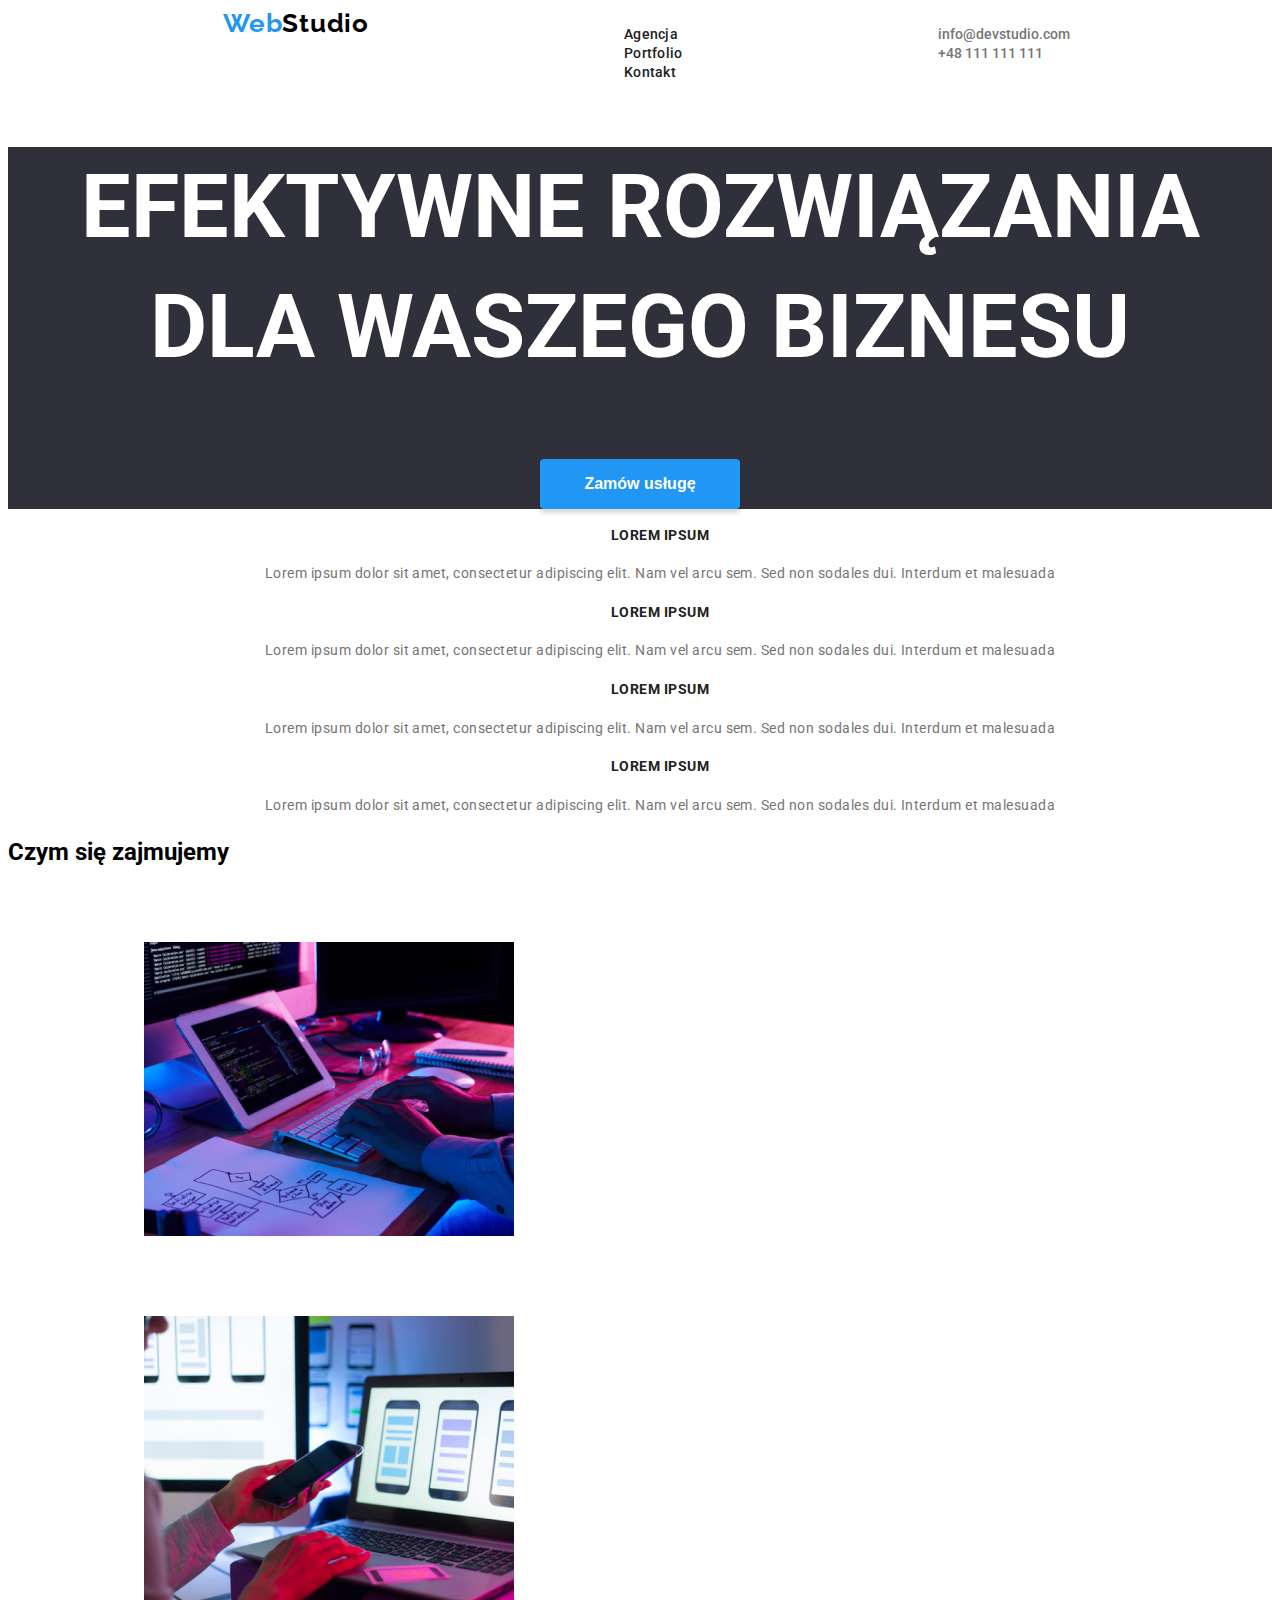
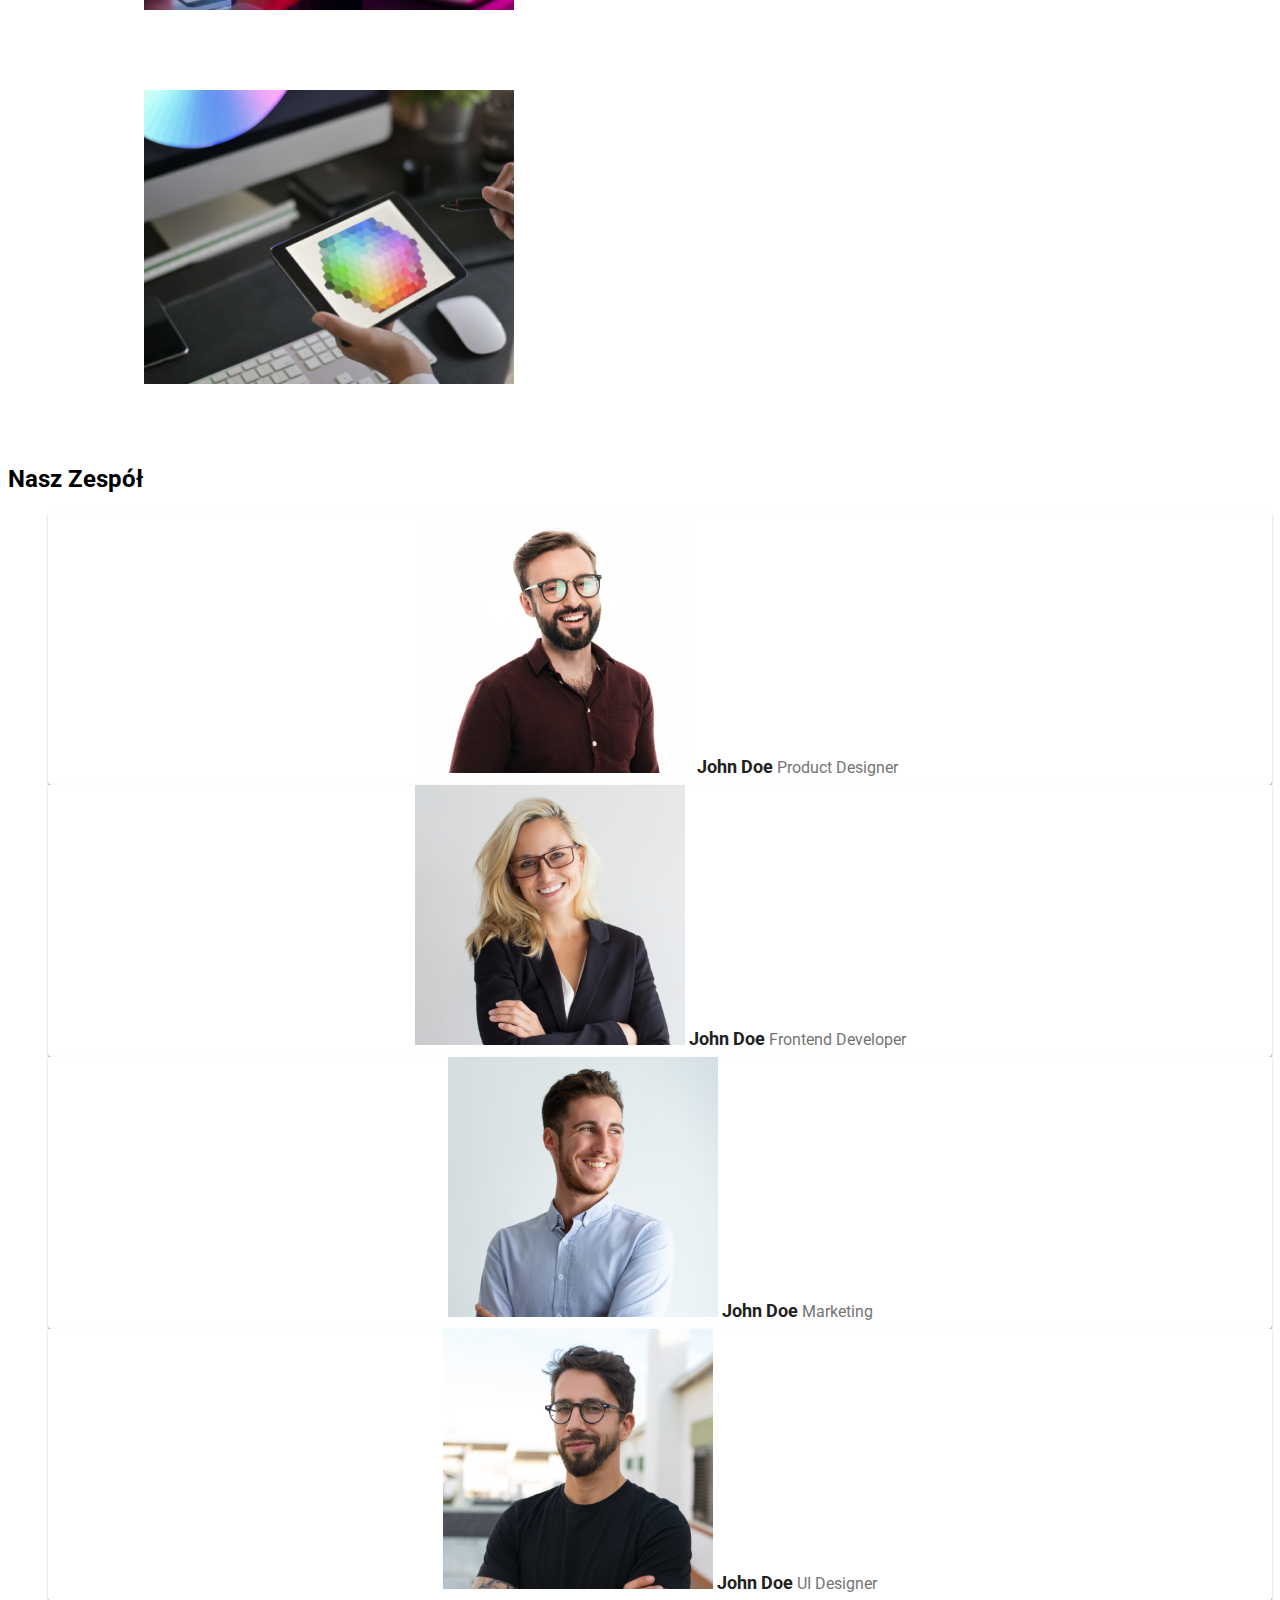
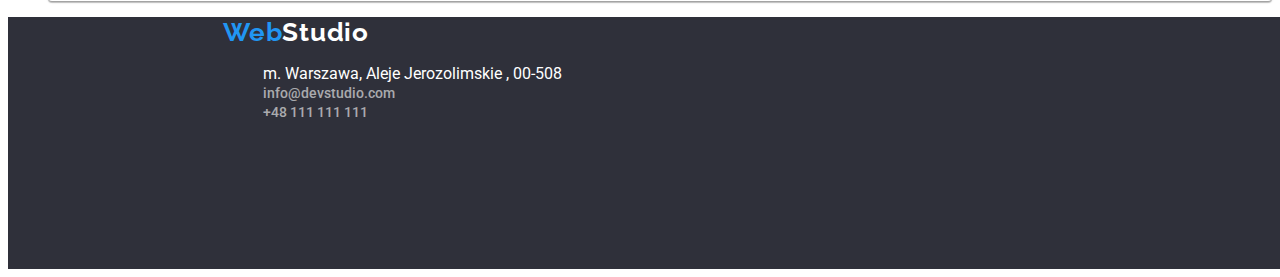
==== index.html @ cd2633c3 "Add files via upload" ====
<!DOCTYPE html>
<html lang="pl">
    <head>
        <meta charset="UTF-8" />
        <meta http-equiv="X-UA-Compatible" content="IE=edge" />
        <meta name="viewport" content="width=device-width, initial-scale=1.0" />
        <title>Studio</title>
        <link rel="stylesheet" href="./css/styles.css" />
        <link rel="preconnect" href="https://fonts.googleapis.com" />
        <link rel="preconnect" href="https://fonts.gstatic.com" crossorigin />
        <link
            href="https://fonts.googleapis.com/css2?family=Raleway:wght@700&family=Roboto:wght@400;500;700;900&display=swap"
            rel="stylesheet"
        />
    </head>
    <body>
        <header class="top-header">
            <a class="logo" href="index.html"
                ><span>Web</span><span class="logo-black">Studio</span></a
            >
            <nav>
                <ul class="navigation-list">
                    <li>
                        <a class="navigation-list-item" href="#">Agencja</a>
                    </li>
                    <li>
                        <a class="navigation-list-item" href="portfolio.html"
                            >Portfolio</a
                        >
                    </li>
                    <li>
                        <a class="navigation-list-item" href="#">Kontakt</a>
                    </li>
                </ul>
            </nav>
            <ul class="contact-list">
                <li>
                    <a class="contact-item" href="mailto:info@devstudio.com"
                        >info@devstudio.com</a
                    >
                </li>
                <li>
                    <a class="contact-item" href="tel:48111111111"
                        >+48 111 111 111</a
                    >
                </li>
            </ul>
        </header>
        <main>
            <!-- HERO -->
            <section>
                <div class="service">
                    <h1 class="main-header">
                        EFEKTYWNE ROZWIĄZANIA <br />DLA WASZEGO BIZNESU
                    </h1>
                    <button type="button">Zamów usługę</button>
                </div>
            </section>
            <!-- Czym się zajmujemy -->
            <section>
                <ul class="articles-list">
                    <li>
                        <h4>LOREM IPSUM</h4>
                        <p>
                            Lorem ipsum dolor sit amet, consectetur adipiscing
                            elit. Nam vel arcu sem. Sed non sodales dui.
                            Interdum et malesuada
                        </p>
                    </li>
                    <li>
                        <h4>LOREM IPSUM</h4>
                        <p>
                            Lorem ipsum dolor sit amet, consectetur adipiscing
                            elit. Nam vel arcu sem. Sed non sodales dui.
                            Interdum et malesuada
                        </p>
                    </li>
                    <li>
                        <h4>LOREM IPSUM</h4>
                        <p>
                            Lorem ipsum dolor sit amet, consectetur adipiscing
                            elit. Nam vel arcu sem. Sed non sodales dui.
                            Interdum et malesuada
                        </p>
                    </li>
                    <li>
                        <h4>LOREM IPSUM</h4>
                        <p>
                            Lorem ipsum dolor sit amet, consectetur adipiscing
                            elit. Nam vel arcu sem. Sed non sodales dui.
                            Interdum et malesuada
                        </p>
                    </li>
                </ul>
            </section>
            <section>
                <h2>Czym się zajmujemy</h2>
                <ul class="job-list">
                    <li>
                        <img
                            src="img/box1.jpg"
                            alt="Tworzenie oprogramowania dla firm"
                            width="370"
                            height="294"
                        />
                    </li>
                    <li>
                        <img
                            src="img/box2.jpg"
                            alt="Projektowanie interfejsu"
                            width="370"
                            height="294"
                        />
                    </li>
                    <li class="img-section-list-item">
                        <img
                            src="img/box3.jpg"
                            alt="Ostylowanie projektu"
                            width="370"
                            height="294"
                        />
                    </li>
                </ul>
            </section>
            <!--Nasz zespół-->
            <section>
                <h2>Nasz Zespół</h2>
                <ul class="team-list">
                    <li>
                        <img
                            src="img/pd.jpg"
                            alt="John Doe Product Designer"
                            width="270"
                            height="260"
                        />
                        <span class="img-title">John Doe</span>
                        <span class="img-description">Product Designer</span>
                    </li>
                    <li>
                        <img
                            src="img/fd.jpg"
                            alt="John Doe Frontend Developer"
                            width="270"
                            height="260"
                        />
                        <span class="img-title">John Doe</span>
                        <span class="img-description">Frontend Developer</span>
                    </li>
                    <li>
                        <img
                            src="img/marketing.jpg"
                            alt="John Doe Marketing"
                            width="270"
                            height="260"
                        />
                        <span class="img-title">John Doe</span>
                        <span class="img-description">Marketing</span>
                    </li>
                    <li>
                        <img
                            src="img/ui.jpg"
                            alt="John Doe UI Designer"
                            width="270"
                            height="260"
                        />
                        <span class="img-title">John Doe</span>
                        <span class="img-description">UI Designer</span>
                    </li>
                </ul>
            </section>
        </main>
        <footer class="footer-container">
            <a class="logo" href="./index.html"
                ><span>Web</span><span class="logo-white">Studio</span></a
            >
            <address>
                <ul class="contact-list-footer">
                    <li>
                        <a
                            class="contact-item-address"
                            href="https://goo.gl/maps/UKCzapCsmyYEoZtA6"
                            target="_blank"
                            >m. Warszawa, Aleje Jerozolimskie , 00-508</a
                        >
                    </li>
                    <li>
                        <a
                            class="footer-contact-item"
                            href="mailto:info@devstudio.com"
                            >info@devstudio.com</a
                        >
                    </li>
                    <li>
                        <a class="footer-contact-item" href="tel:48111111111"
                            >+48 111 111 111</a
                        >
                    </li>
                </ul>
            </address>
        </footer>
    </body>
</html>
---- css/styles.css ----
:root {
    --grey-background: #212121;
    --white-background: #ffffff;
    --blue-text: #2196f3;
    --light-grey: #757575;
    --footer-grey: #2f303a;
    --logo-black: #000;
    --footer-contact-grey: rgba(255, 255, 255, 0.6);
    --button-background: #f5f4fa;
}
body {
    font-family: 'Roboto', sans-serif;
}

.top-header {
    width: 1600px;
    height: 80px;
    display: flex;
    text-indent: 215px;
}

.logo-black {
    color: var(--logo-black);
}
.logo-white {
    color: var(--white-background);
}
.logo {
    text-align: center;
    color: var(--blue-text);
    text-decoration: none;
    font-family: 'Raleway', sans-serif;
    font-weight: 700;
    font-size: 26px;
    line-height: 1.19;
    letter-spacing: 0.03em;
}
.navigation-list {
    list-style: none;
}
.navigation-list-item {
    color: var(--grey-background);
    text-decoration: none;
    font-weight: 500;
    font-size: 14px;
    line-height: 1.14;
    letter-spacing: 0.02em;
}
.navigation-list-item:hover,
.navigation-list-item:focus {
    color: var(--blue-text);
    cursor: pointer;
}
.active {
    color: var(--blue-text);
}

.service {
    background: var(--footer-grey);
    color: var(--white-background);
    font-weight: 900;
    font-size: 44px;
    line-height: 1.36;
    text-align: center;
}
.service button {
    color: var(--white-background);
    background-color: var(--blue-text);
    font-weight: 700;
    font-size: 16px;
    line-height: 1.87;
    width: 200px;
    height: 50px;
    box-shadow: 0px 4px 4px rgba(0, 0, 0, 0.15);
    border-radius: 4px;
    outline: none;
    border: none;
    cursor: pointer;
}

.category-selection {
    color: var(--grey-background);
    display: flex;
    list-style: none;
}
.category-select {
    background-color: var(--button-background);
    outline: none;
    border: none;
    border-radius: 4px;
    font-family: 'Roboto';
    font-weight: 500;
    font-size: 16px;
    line-height: 1.62;
}
.category-select:hover,
.category-select:focus {
    color: var(--white-background);
    background-color: var(--blue-text);
    box-shadow: 0px 3px 1px rgba(0, 0, 0, 0.1), 0px 1px 2px rgba(0, 0, 0, 0.08),
        0px 2px 2px rgba(0, 0, 0, 0.12);
    cursor: pointer;
}
.contact-list {
    list-style: none;
}
.contact-item {
    color: var(--light-grey);
    text-decoration: none;
    font-weight: 500;
    font-size: 14px;
    line-height: 1.14;
    font-style: normal;
}
.contact-item:hover,
.contact-item:focus {
    color: var(--blue-text);
}

.articles-list {
    list-style: none;
    text-align: center;
    gap: 30px;
    letter-spacing: 0.03em;
}
.articles-list h4 {
    color: var(--grey-background);
    font-weight: 700;
    font-size: 14px;
    line-height: 1.14;
}
.articles-list p {
    color: var(--light-grey);
    font-size: 14px;
    line-height: 1.71;
}
.job-list {
    list-style: none;
    gap: 30px;
    white-space: pre-wrap;
}
.team-list {
    list-style: none;
    gap: 30px;
}
.team-list li {
    background: var(--white-background);
    box-shadow: 0px 1px 3px rgba(0, 0, 0, 0.12), 0px 1px 1px rgba(0, 0, 0, 0.14),
        0px 2px 1px rgba(0, 0, 0, 0.2);
    border-radius: 0px 0px 4px 4px;
    text-align: center;
}
.img-section-list {
    list-style: none;
    text-align: left;
}
.img-title {
    color: var(--grey-background);
    font-weight: 700;
    font-size: 18px;
    line-height: 2;
}
.img-description {
    color: var(--light-grey);
}
.footer-container {
    width: 1600px;
    height: 252px;
    background-color: var(--footer-grey);
    text-indent: 215px;
}
.contact-list-footer {
    list-style: none;
    gap: 9px;
}
.contact-item-address {
    color: var(--white-background);
    text-decoration: none;
    font-style: normal;
}
.footer-contact-item {
    color: var(--footer-contact-grey);
    text-decoration: none;
    font-weight: 500;
    font-size: 14px;
    line-height: 1.14;
    font-style: normal;
}
.footer-contact-item:hover,
.footer-contact-item:focus {
    color: var(--blue-text);
}
.mail-underline {
    text-decoration: underline;
}
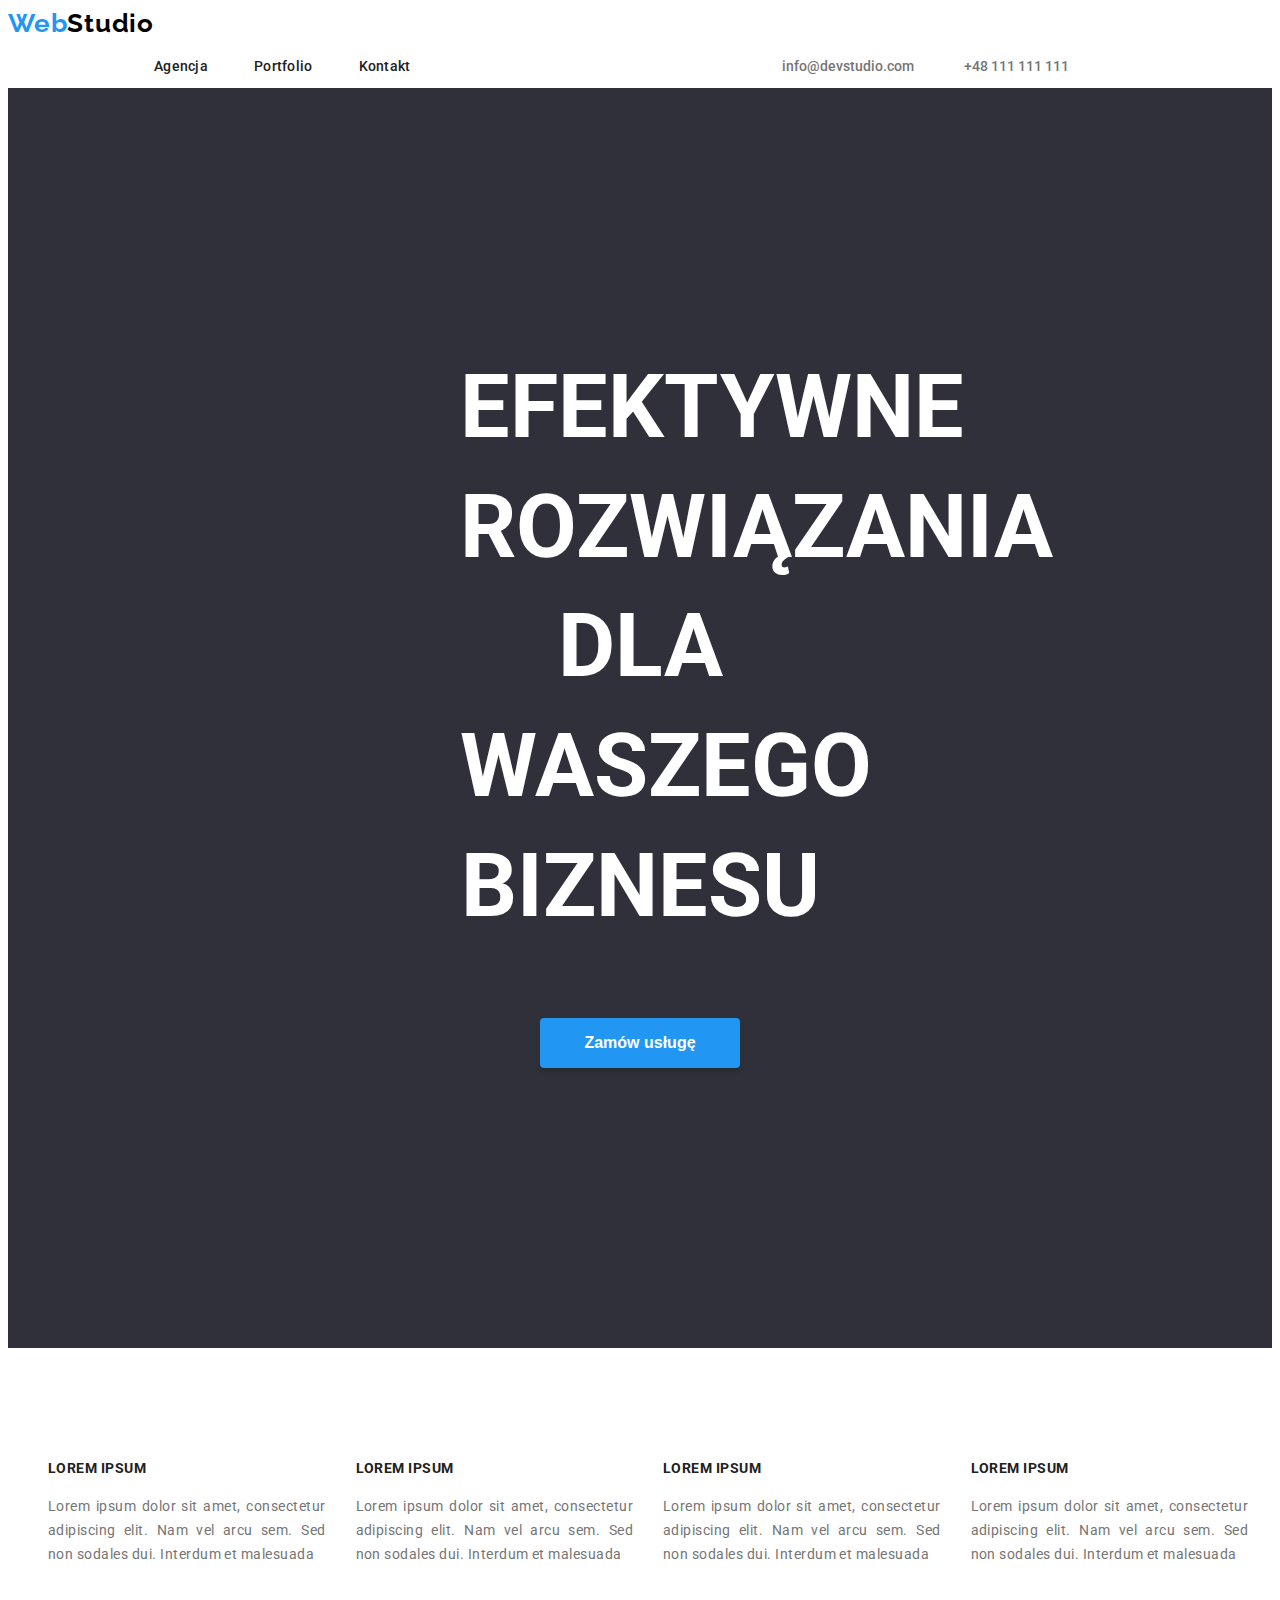
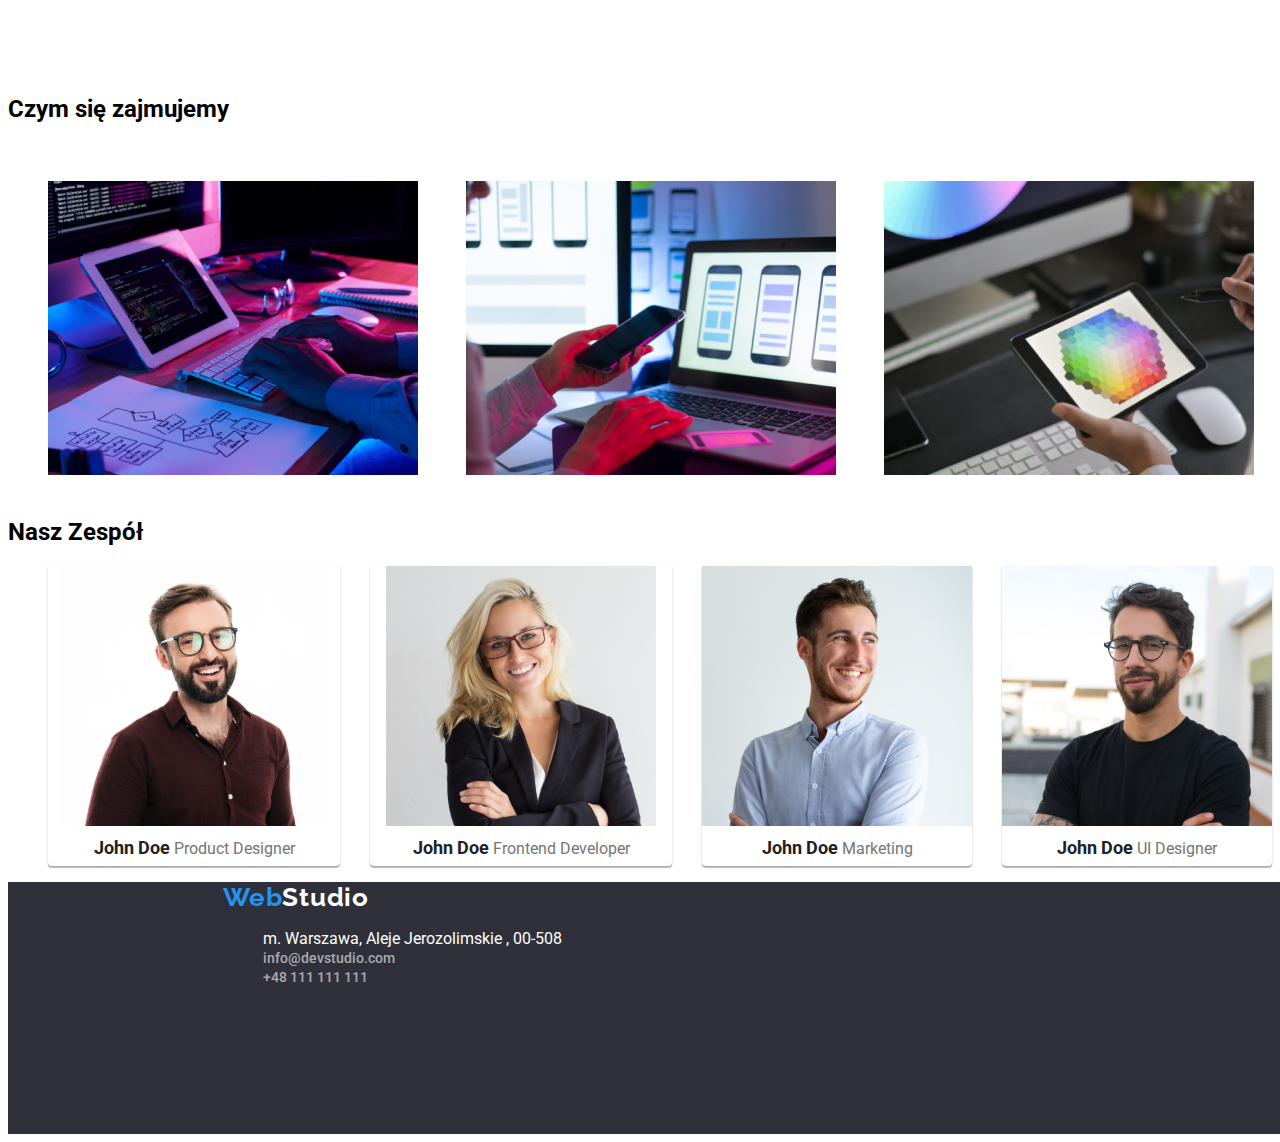
==== commit 05f7f86d: "Ustawiony flex na elementy w index" ====
--- a/index.html
+++ b/index.html
@@ -5,6 +5,13 @@
         <meta http-equiv="X-UA-Compatible" content="IE=edge" />
         <meta name="viewport" content="width=device-width, initial-scale=1.0" />
         <title>Studio</title>
+        <link
+            rel="stylesheet"
+            href="https://cdnjs.cloudflare.com/ajax/libs/modern-normalize/1.1.0/modern-normalize.min.css"
+            integrity="sha512-wpPYUAdjBVSE4KJnH1VR1HeZfpl1ub8YT/NKx4PuQ5NmX2tKuGu6U/JRp5y+Y8XG2tV+wKQpNHVUX03MfMFn9Q=="
+            crossorigin="anonymous"
+            referrerpolicy="no-referrer"
+        />
         <link rel="stylesheet" href="./css/styles.css" />
         <link rel="preconnect" href="https://fonts.googleapis.com" />
         <link rel="preconnect" href="https://fonts.gstatic.com" crossorigin />
@@ -14,7 +21,7 @@
         />
     </head>
     <body>
-        <header class="top-header">
+        <header class="top-header container">
             <a class="logo" href="index.html"
                 ><span>Web</span><span class="logo-black">Studio</span></a
             >
@@ -58,7 +65,7 @@
             </section>
             <!-- Czym się zajmujemy -->
             <section>
-                <ul class="articles-list">
+                <ul class="articles-list section container">
                     <li>
                         <h4>LOREM IPSUM</h4>
                         <p>
--- a/css/styles.css
+++ b/css/styles.css
@@ -11,12 +11,19 @@
 body {
     font-family: 'Roboto', sans-serif;
 }
-
+.container {
+    width: 1200px;
+}
+.section {
+    padding-top: 94px;
+    padding-bottom: 94px;
+}
 .top-header {
+    display: flex;
+    margin: 0px;
+    border-bottom: #ECECEC;
     width: 1600px;
     height: 80px;
-    display: flex;
-    text-indent: 215px;
 }
 
 .logo-black {
@@ -37,6 +44,12 @@
 }
 .navigation-list {
     list-style: none;
+    display: flex;
+    gap: 46px;
+    padding-left: 0px;
+    padding-top: 32px;
+    padding-right: 371px;
+    padding-bottom: 32px;
 }
 .navigation-list-item {
     color: var(--grey-background);
@@ -62,6 +75,8 @@
     font-size: 44px;
     line-height: 1.36;
     text-align: center;
+    padding: 200px 452px 280px;
+    
 }
 .service button {
     color: var(--white-background);
@@ -103,6 +118,13 @@
 }
 .contact-list {
     list-style: none;
+    display:flex;
+    gap: 50px;
+    padding-left: 0px;
+    padding-top: 32px;
+    padding-right: 227px;
+    padding-bottom: 32px;
+
 }
 .contact-item {
     color: var(--light-grey);
@@ -119,9 +141,11 @@
 
 .articles-list {
     list-style: none;
-    text-align: center;
+    text-align: justify;
     gap: 30px;
     letter-spacing: 0.03em;
+    display: flex;
+    margin: 0px;
 }
 .articles-list h4 {
     color: var(--grey-background);
@@ -138,10 +162,12 @@
     list-style: none;
     gap: 30px;
     white-space: pre-wrap;
+    display: flex;
 }
 .team-list {
     list-style: none;
     gap: 30px;
+    display: flex;
 }
 .team-list li {
     background: var(--white-background);
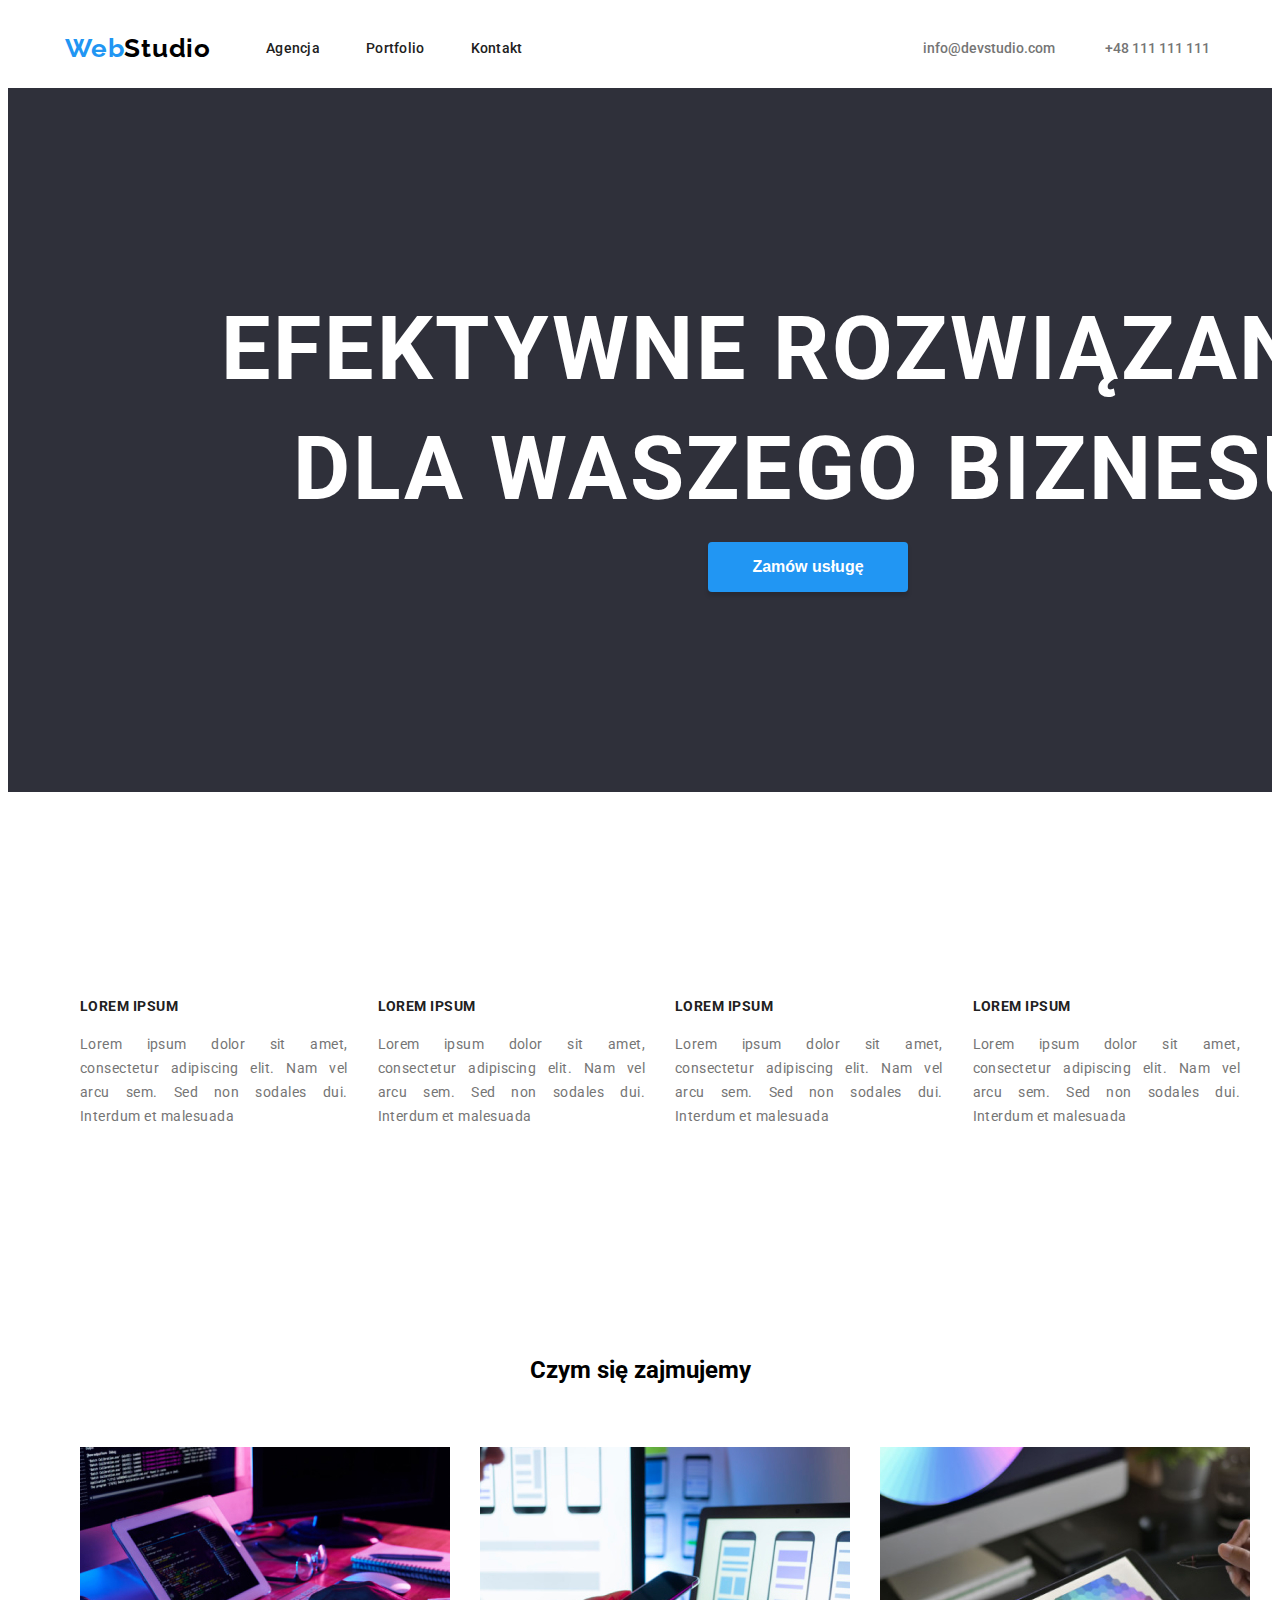
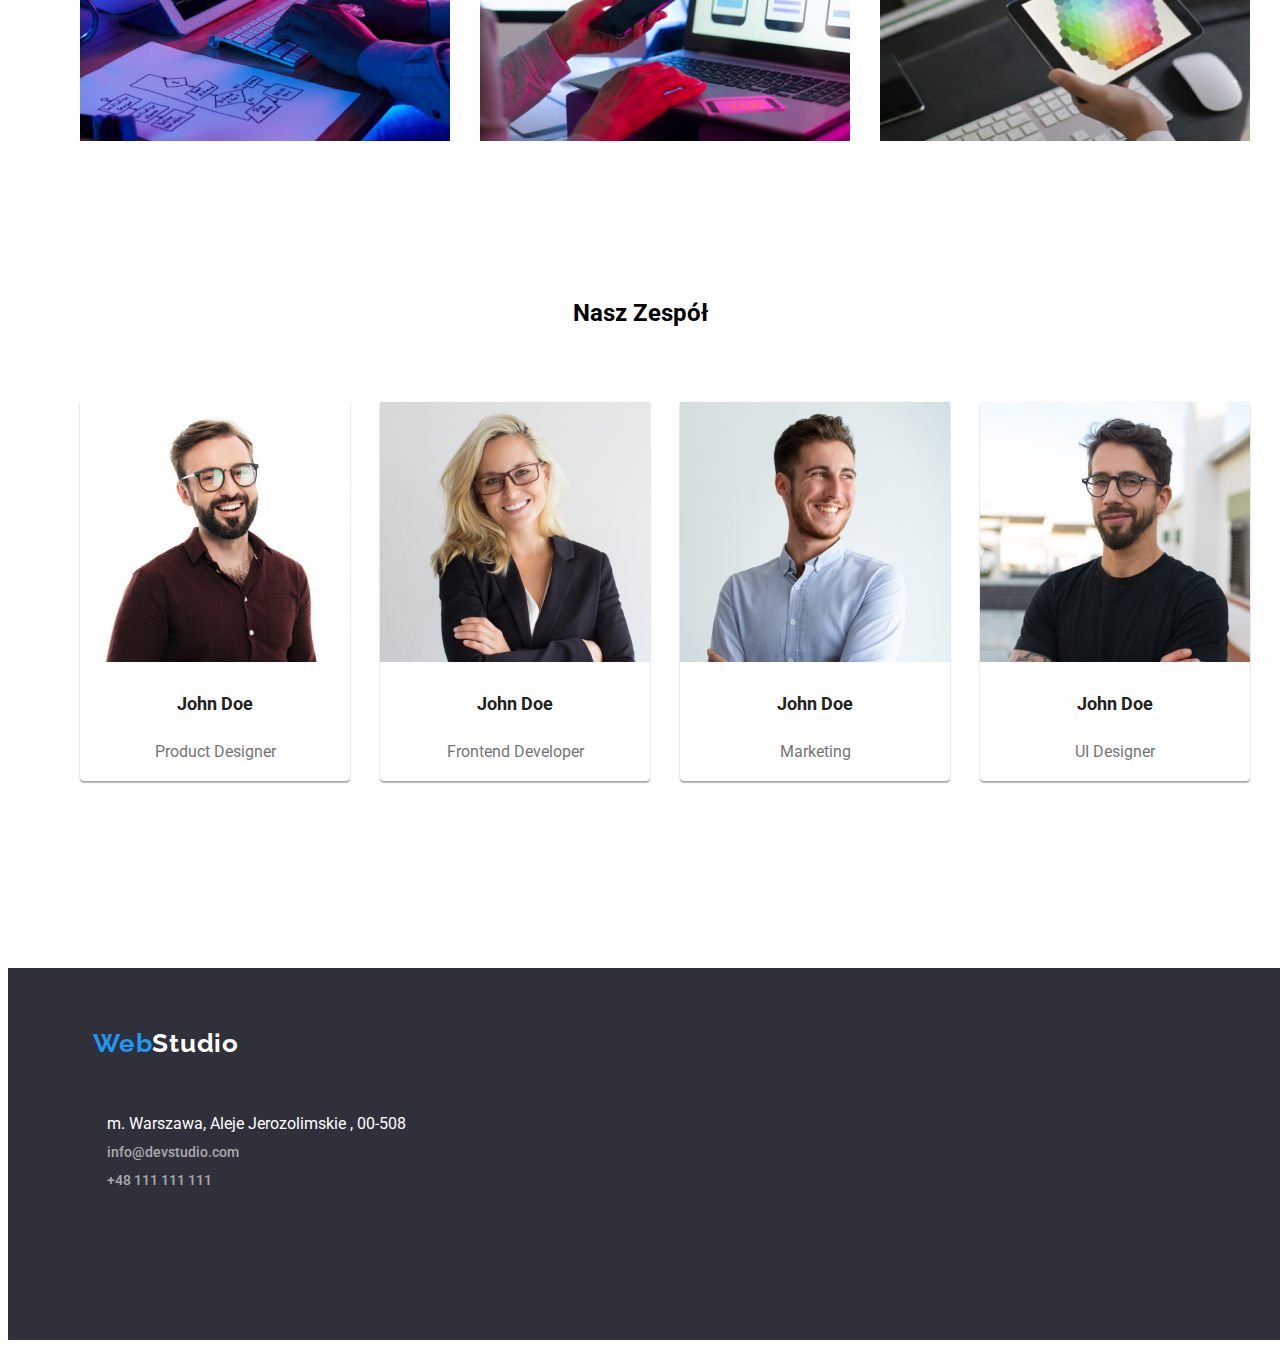
==== commit 8db7ac82: "Update 30.11.2022 Hw3" ====
--- a/index.html
+++ b/index.html
@@ -21,86 +21,90 @@
         />
     </head>
     <body>
-        <header class="top-header container">
-            <a class="logo" href="index.html"
-                ><span>Web</span><span class="logo-black">Studio</span></a
-            >
-            <nav>
-                <ul class="navigation-list">
-                    <li>
-                        <a class="navigation-list-item" href="#">Agencja</a>
-                    </li>
-                    <li>
-                        <a class="navigation-list-item" href="portfolio.html"
-                            >Portfolio</a
-                        >
-                    </li>
-                    <li>
-                        <a class="navigation-list-item" href="#">Kontakt</a>
-                    </li>
-                </ul>
-            </nav>
-            <ul class="contact-list">
-                <li>
-                    <a class="contact-item" href="mailto:info@devstudio.com"
-                        >info@devstudio.com</a
-                    >
-                </li>
-                <li>
-                    <a class="contact-item" href="tel:48111111111"
-                        >+48 111 111 111</a
-                    >
-                </li>
-            </ul>
+        <header class="full-width">
+            <div id="header" class="container">
+                <a class="logo" href="index.html"
+                    ><span>Web</span><span class="logo-black">Studio</span></a
+                >
+                <nav>
+                    <ul class="navigation-list">
+                        <li>
+                            <a href="#">Agencja</a>
+                        </li>
+                        <li>
+                            <a href="portfolio.html">Portfolio</a>
+                        </li>
+                        <li>
+                            <a href="#">Kontakt</a>
+                        </li>
+                    </ul>
+                </nav>
+                <ul class="header-contact-list">
+                    <li>
+                        <a href="mailto:info@devstudio.com"
+                            >info@devstudio.com</a
+                        >
+                    </li>
+                    <li>
+                        <a href="tel:48111111111">+48 111 111 111</a>
+                    </li>
+                </ul>
+            </div>
         </header>
         <main>
             <!-- HERO -->
             <section>
                 <div class="service">
-                    <h1 class="main-header">
-                        EFEKTYWNE ROZWIĄZANIA <br />DLA WASZEGO BIZNESU
-                    </h1>
-                    <button type="button">Zamów usługę</button>
+                    <div class="container">
+                        <h1 class="main-header">
+                            EFEKTYWNE ROZWIĄZANIA
+                            <br />
+                            DLA WASZEGO BIZNESU
+                        </h1>
+                        <button type="button">Zamów usługę</button>
+                    </div>
                 </div>
             </section>
             <!-- Czym się zajmujemy -->
             <section>
-                <ul class="articles-list section container">
-                    <li>
-                        <h4>LOREM IPSUM</h4>
-                        <p>
-                            Lorem ipsum dolor sit amet, consectetur adipiscing
-                            elit. Nam vel arcu sem. Sed non sodales dui.
-                            Interdum et malesuada
-                        </p>
-                    </li>
-                    <li>
-                        <h4>LOREM IPSUM</h4>
-                        <p>
-                            Lorem ipsum dolor sit amet, consectetur adipiscing
-                            elit. Nam vel arcu sem. Sed non sodales dui.
-                            Interdum et malesuada
-                        </p>
-                    </li>
-                    <li>
-                        <h4>LOREM IPSUM</h4>
-                        <p>
-                            Lorem ipsum dolor sit amet, consectetur adipiscing
-                            elit. Nam vel arcu sem. Sed non sodales dui.
-                            Interdum et malesuada
-                        </p>
-                    </li>
-                    <li>
-                        <h4>LOREM IPSUM</h4>
-                        <p>
-                            Lorem ipsum dolor sit amet, consectetur adipiscing
-                            elit. Nam vel arcu sem. Sed non sodales dui.
-                            Interdum et malesuada
-                        </p>
-                    </li>
-                </ul>
-            </section>
-            <section>
+                <div class="container section">
+                    <ul class="articles-list section">
+                        <li>
+                            <h4>LOREM IPSUM</h4>
+                            <p>
+                                Lorem ipsum dolor sit amet, consectetur
+                                adipiscing elit. Nam vel arcu sem. Sed non
+                                sodales dui. Interdum et malesuada
+                            </p>
+                        </li>
+                        <li>
+                            <h4>LOREM IPSUM</h4>
+                            <p>
+                                Lorem ipsum dolor sit amet, consectetur
+                                adipiscing elit. Nam vel arcu sem. Sed non
+                                sodales dui. Interdum et malesuada
+                            </p>
+                        </li>
+                        <li>
+                            <h4>LOREM IPSUM</h4>
+                            <p>
+                                Lorem ipsum dolor sit amet, consectetur
+                                adipiscing elit. Nam vel arcu sem. Sed non
+                                sodales dui. Interdum et malesuada
+                            </p>
+                        </li>
+                        <li>
+                            <h4>LOREM IPSUM</h4>
+                            <p>
+                                Lorem ipsum dolor sit amet, consectetur
+                                adipiscing elit. Nam vel arcu sem. Sed non
+                                sodales dui. Interdum et malesuada
+                            </p>
+                        </li>
+                    </ul>
+                </div>
+            </section>
+            <section class="container">
                 <h2>Czym się zajmujemy</h2>
                 <ul class="job-list">
                     <li>
@@ -130,7 +134,7 @@
                 </ul>
             </section>
             <!--Nasz zespół-->
-            <section>
+            <section class="container section">
                 <h2>Nasz Zespół</h2>
                 <ul class="team-list">
                     <li>
@@ -176,7 +180,7 @@
                 </ul>
             </section>
         </main>
-        <footer class="footer-container">
+        <footer class="footer-container container">
             <a class="logo" href="./index.html"
                 ><span>Web</span><span class="logo-white">Studio</span></a
             >
--- a/css/styles.css
+++ b/css/styles.css
@@ -11,21 +11,84 @@
 body {
     font-family: 'Roboto', sans-serif;
 }
+header {
+    border-bottom: var(--footer-grey) solid 0.01px;
+}
+#header {
+    height: 80px;
+    display: flex;
+}
+#header ul {
+    list-style: none;
+    display: flex;
+}
+a {
+    text-decoration: none;
+}
+
+h1 {
+    margin: 0;
+}
+.full-witdh {
+    width: 100%;
+}
 .container {
     width: 1200px;
+    margin: auto;
 }
 .section {
     padding-top: 94px;
     padding-bottom: 94px;
 }
+
 .top-header {
     display: flex;
+    flex-direction: row;
     margin: 0px;
-    border-bottom: #ECECEC;
-    width: 1600px;
-    height: 80px;
-}
-
+    border-bottom: #ececec;
+    max-width: 1600px;
+    max-height: 80px;
+}
+
+.navigation-list {
+    list-style: none;
+    display: flex;
+    gap: 46px;
+    padding: 30px;
+    margin: 0px;
+}
+.navigation-list li a {
+    color: var(--grey-background);
+    text-decoration: none;
+    font-weight: 500;
+    font-size: 14px;
+    line-height: 1.14;
+    letter-spacing: 0.02em;
+}
+.navigation-list li a:hover,
+.navigation-list li a:focus {
+    color: var(--blue-text);
+    cursor: pointer;
+}
+.header-contact-list {
+    padding: 30px;
+    gap: 50px;
+    margin-left: auto;
+    margin-top: 0;
+    margin-right: 0;
+    margin-bottom: 0;
+}
+.header-contact-list li a {
+    color: var(--light-grey);
+    font-weight: 500;
+    font-size: 14px;
+    line-height: 1.14;
+    font-style: normal;
+}
+.header-contact-list li a:hover,
+.header-contact-list li a:focus {
+    color: var(--blue-text);
+}
 .logo-black {
     color: var(--logo-black);
 }
@@ -41,28 +104,7 @@
     font-size: 26px;
     line-height: 1.19;
     letter-spacing: 0.03em;
-}
-.navigation-list {
-    list-style: none;
-    display: flex;
-    gap: 46px;
-    padding-left: 0px;
-    padding-top: 32px;
-    padding-right: 371px;
-    padding-bottom: 32px;
-}
-.navigation-list-item {
-    color: var(--grey-background);
-    text-decoration: none;
-    font-weight: 500;
-    font-size: 14px;
-    line-height: 1.14;
-    letter-spacing: 0.02em;
-}
-.navigation-list-item:hover,
-.navigation-list-item:focus {
-    color: var(--blue-text);
-    cursor: pointer;
+    padding: 25px;
 }
 .active {
     color: var(--blue-text);
@@ -75,8 +117,9 @@
     font-size: 44px;
     line-height: 1.36;
     text-align: center;
-    padding: 200px 452px 280px;
-    
+    padding: 200px;
+    letter-spacing: 0.06em;
+    font-style: normal;
 }
 .service button {
     color: var(--white-background);
@@ -97,6 +140,8 @@
     color: var(--grey-background);
     display: flex;
     list-style: none;
+    justify-content: center;
+    padding-bottom: 34px;
 }
 .category-select {
     background-color: var(--button-background);
@@ -118,13 +163,8 @@
 }
 .contact-list {
     list-style: none;
-    display:flex;
+    display: flex;
     gap: 50px;
-    padding-left: 0px;
-    padding-top: 32px;
-    padding-right: 227px;
-    padding-bottom: 32px;
-
 }
 .contact-item {
     color: var(--light-grey);
@@ -137,6 +177,11 @@
 .contact-item:hover,
 .contact-item:focus {
     color: var(--blue-text);
+}
+h2 {
+    text-align: center;
+    margin-top: 25px;
+    margin-bottom: 25px;
 }
 
 .articles-list {
@@ -168,6 +213,9 @@
     list-style: none;
     gap: 30px;
     display: flex;
+    margin: 0 auto;
+    padding-top: 50px;
+    padding-bottom: 93px;
 }
 .team-list li {
     background: var(--white-background);
@@ -176,9 +224,24 @@
     border-radius: 0px 0px 4px 4px;
     text-align: center;
 }
+.team-list span {
+    display: block;
+    margin: 20px;
+}
 .img-section-list {
     list-style: none;
     text-align: left;
+    display: flex;
+    flex-wrap: wrap;
+    padding: 0px;
+}
+.img-item {
+    flex-basis: calc((100% - 10px) / 3);
+    padding-bottom: 30px;
+}
+.img-item span {
+    display: block;
+    margin: 4px;
 }
 .img-title {
     color: var(--grey-background);
@@ -193,11 +256,16 @@
     width: 1600px;
     height: 252px;
     background-color: var(--footer-grey);
-    text-indent: 215px;
+    padding: 60px;
+    margin: 0 auto;
 }
 .contact-list-footer {
     list-style: none;
     gap: 9px;
+    padding: 30px;
+}
+.contact-list-footer li {
+    margin: 9px;
 }
 .contact-item-address {
     color: var(--white-background);
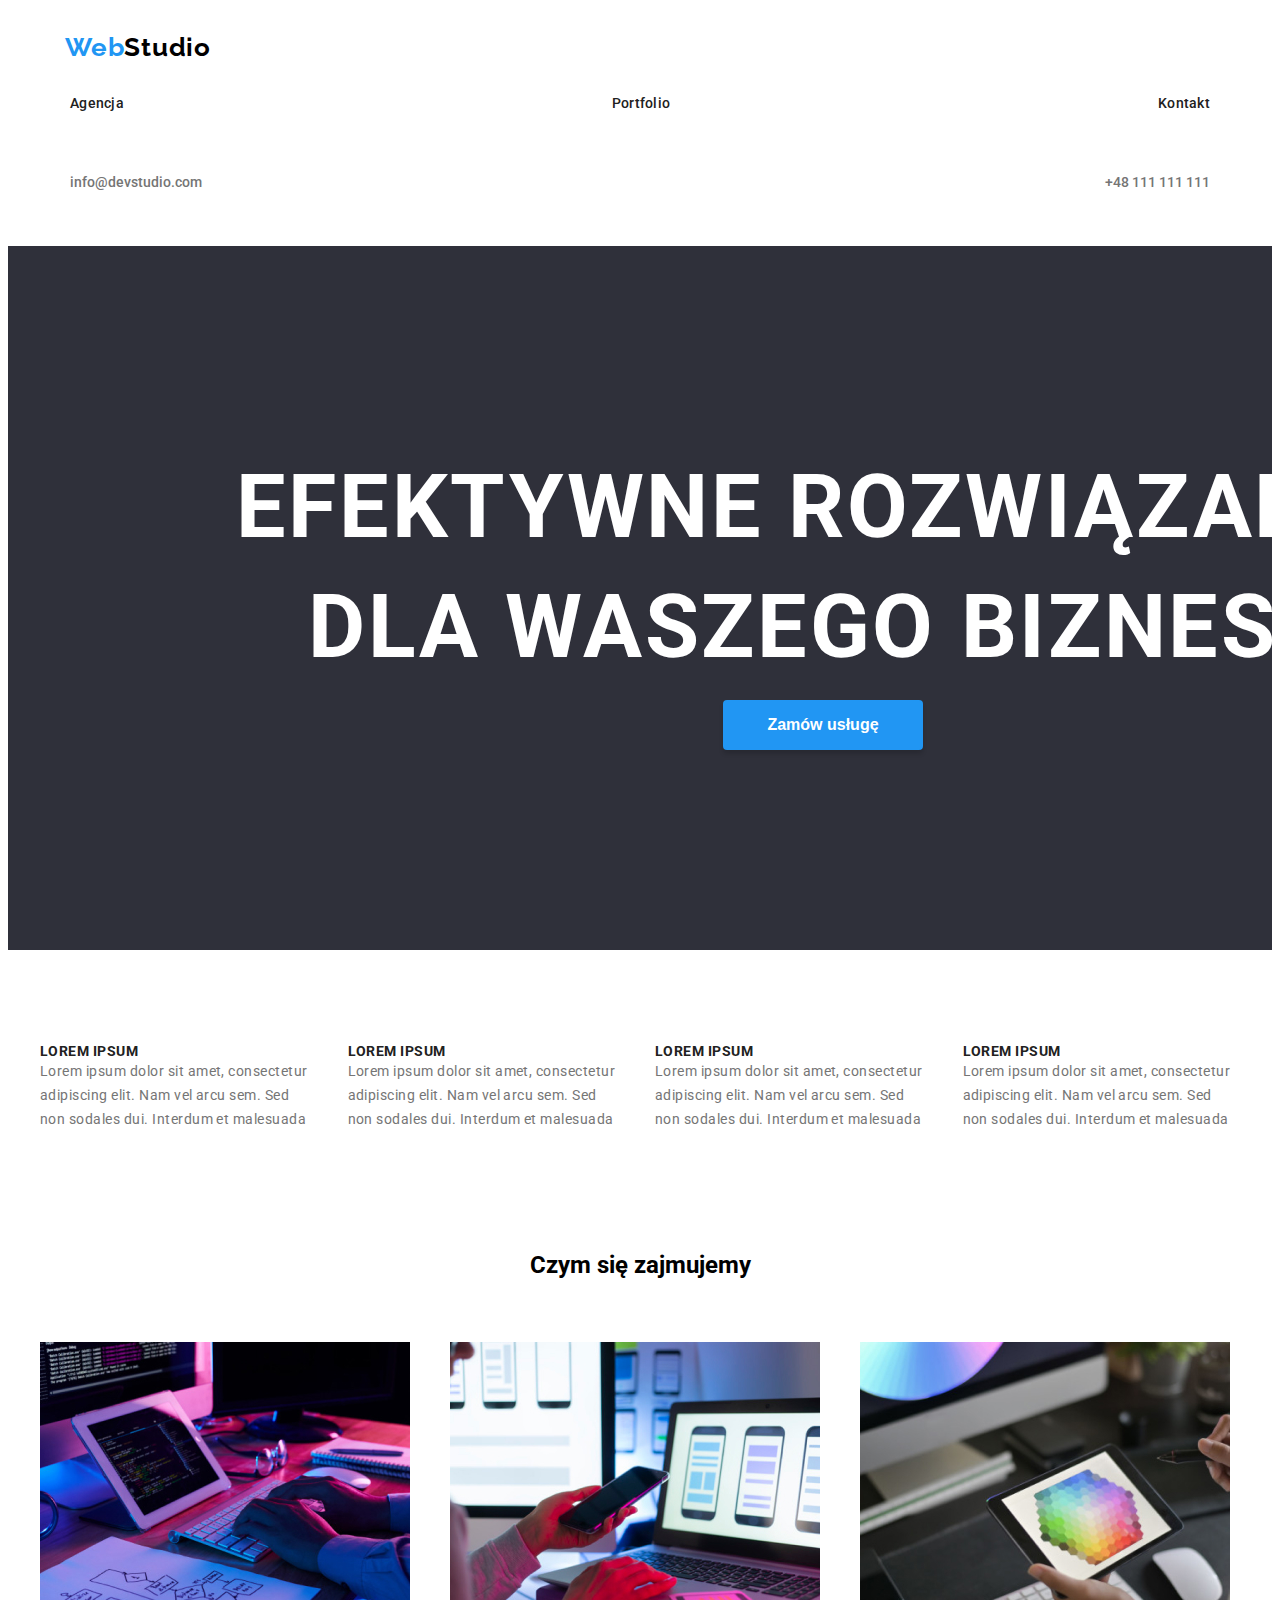
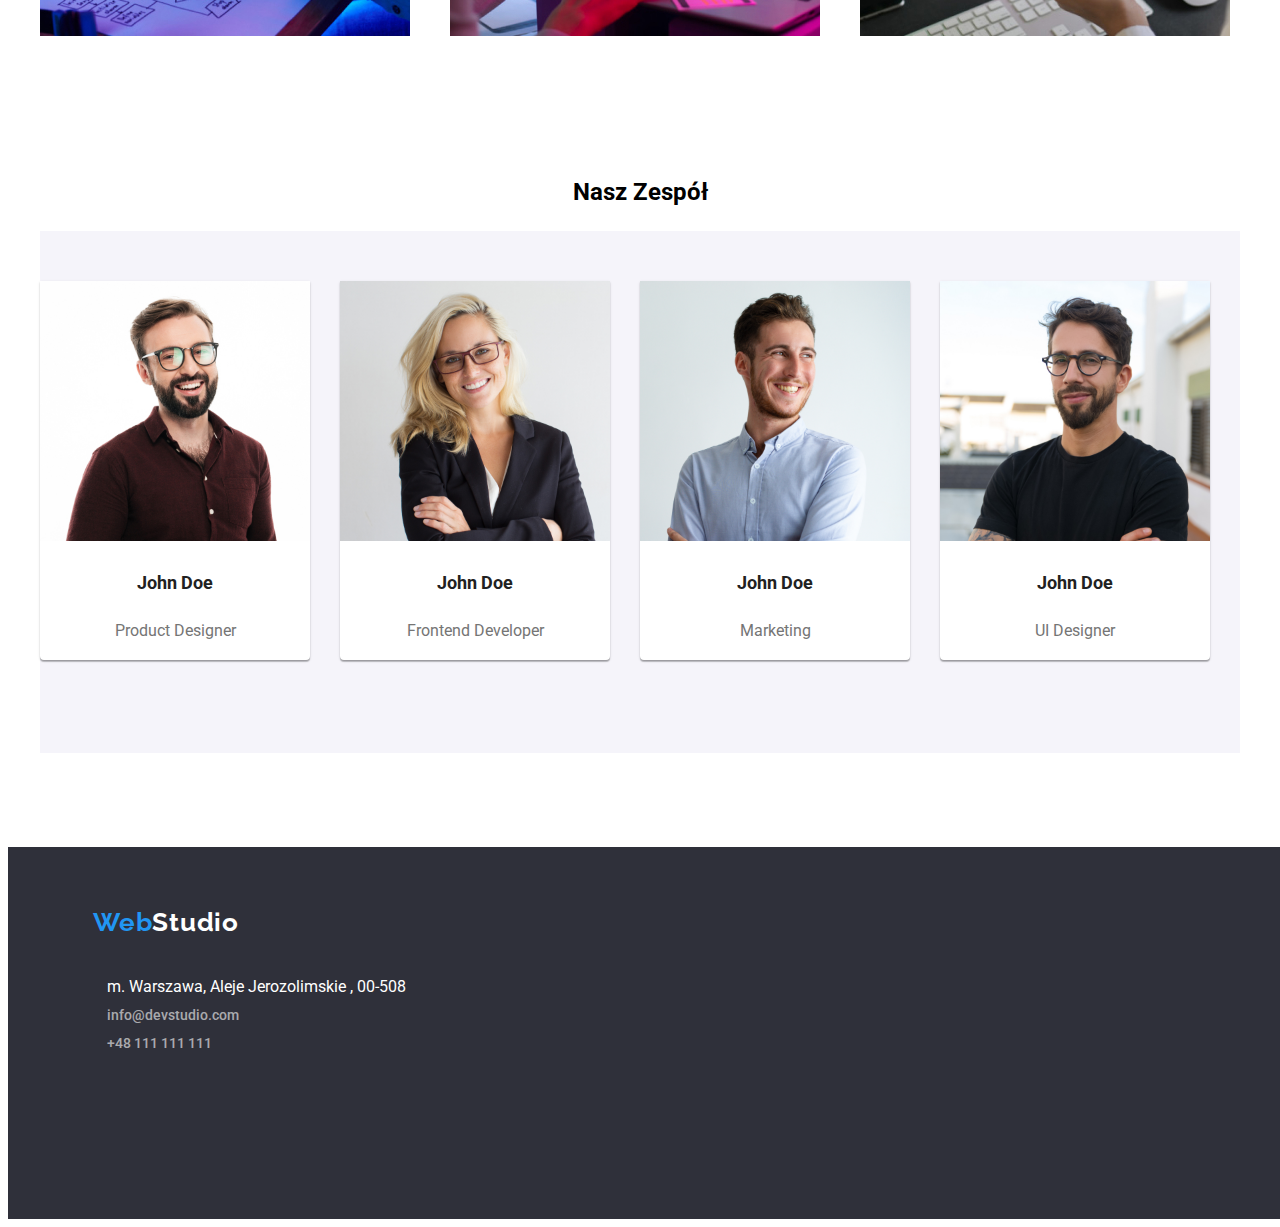
==== commit 10a8e3ed: "Update 30.11.2022" ====
--- a/index.html
+++ b/index.html
@@ -21,12 +21,12 @@
         />
     </head>
     <body>
-        <header class="full-width">
-            <div id="header" class="container">
-                <a class="logo" href="index.html"
+        <header class="header-wrapper">
+            <div class="container"> 
+                <nav>
+                    <a class="logo" href="index.html"
                     ><span>Web</span><span class="logo-black">Studio</span></a
                 >
-                <nav>
                     <ul class="navigation-list">
                         <li>
                             <a href="#">Agencja</a>
@@ -66,9 +66,9 @@
                 </div>
             </section>
             <!-- Czym się zajmujemy -->
-            <section>
-                <div class="container section">
-                    <ul class="articles-list section">
+            <section class="section">
+                <div class="container">
+                    <ul class="articles-list">
                         <li>
                             <h4>LOREM IPSUM</h4>
                             <p>
--- a/css/styles.css
+++ b/css/styles.css
@@ -8,19 +8,26 @@
     --footer-contact-grey: rgba(255, 255, 255, 0.6);
     --button-background: #f5f4fa;
 }
+ul, p, h1, h2, h3, h4 {
+    margin: 0;
+    padding: 0;
+}
 body {
     font-family: 'Roboto', sans-serif;
 }
 header {
     border-bottom: var(--footer-grey) solid 0.01px;
 }
-#header {
-    height: 80px;
-    display: flex;
-}
-#header ul {
-    list-style: none;
-    display: flex;
+.header-wrapper {
+    display: flex;
+    align-items: center;
+    padding:24px 0px 25px;
+}
+.header-wrapper ul {
+    list-style: none;
+    display: flex;
+    justify-content: space-between;
+    
 }
 a {
     text-decoration: none;
@@ -29,12 +36,11 @@
 h1 {
     margin: 0;
 }
-.full-witdh {
-    width: 100%;
-}
+
 .container {
     width: 1200px;
-    margin: auto;
+    margin: 0 auto;
+    padding: 0 15px;
 }
 .section {
     padding-top: 94px;
@@ -105,9 +111,6 @@
     line-height: 1.19;
     letter-spacing: 0.03em;
     padding: 25px;
-}
-.active {
-    color: var(--blue-text);
 }
 
 .service {
@@ -186,7 +189,6 @@
 
 .articles-list {
     list-style: none;
-    text-align: justify;
     gap: 30px;
     letter-spacing: 0.03em;
     display: flex;
@@ -210,6 +212,7 @@
     display: flex;
 }
 .team-list {
+    background: #f5f4fa;
     list-style: none;
     gap: 30px;
     display: flex;
@@ -234,6 +237,11 @@
     display: flex;
     flex-wrap: wrap;
     padding: 0px;
+}
+.img-section-list li {
+    background: #ffffff;
+    border: 1px solid #eeeeee;
+    box-shadow: 0px 4px 4px rgba(0, 0, 0, 0.25);
 }
 .img-item {
     flex-basis: calc((100% - 10px) / 3);
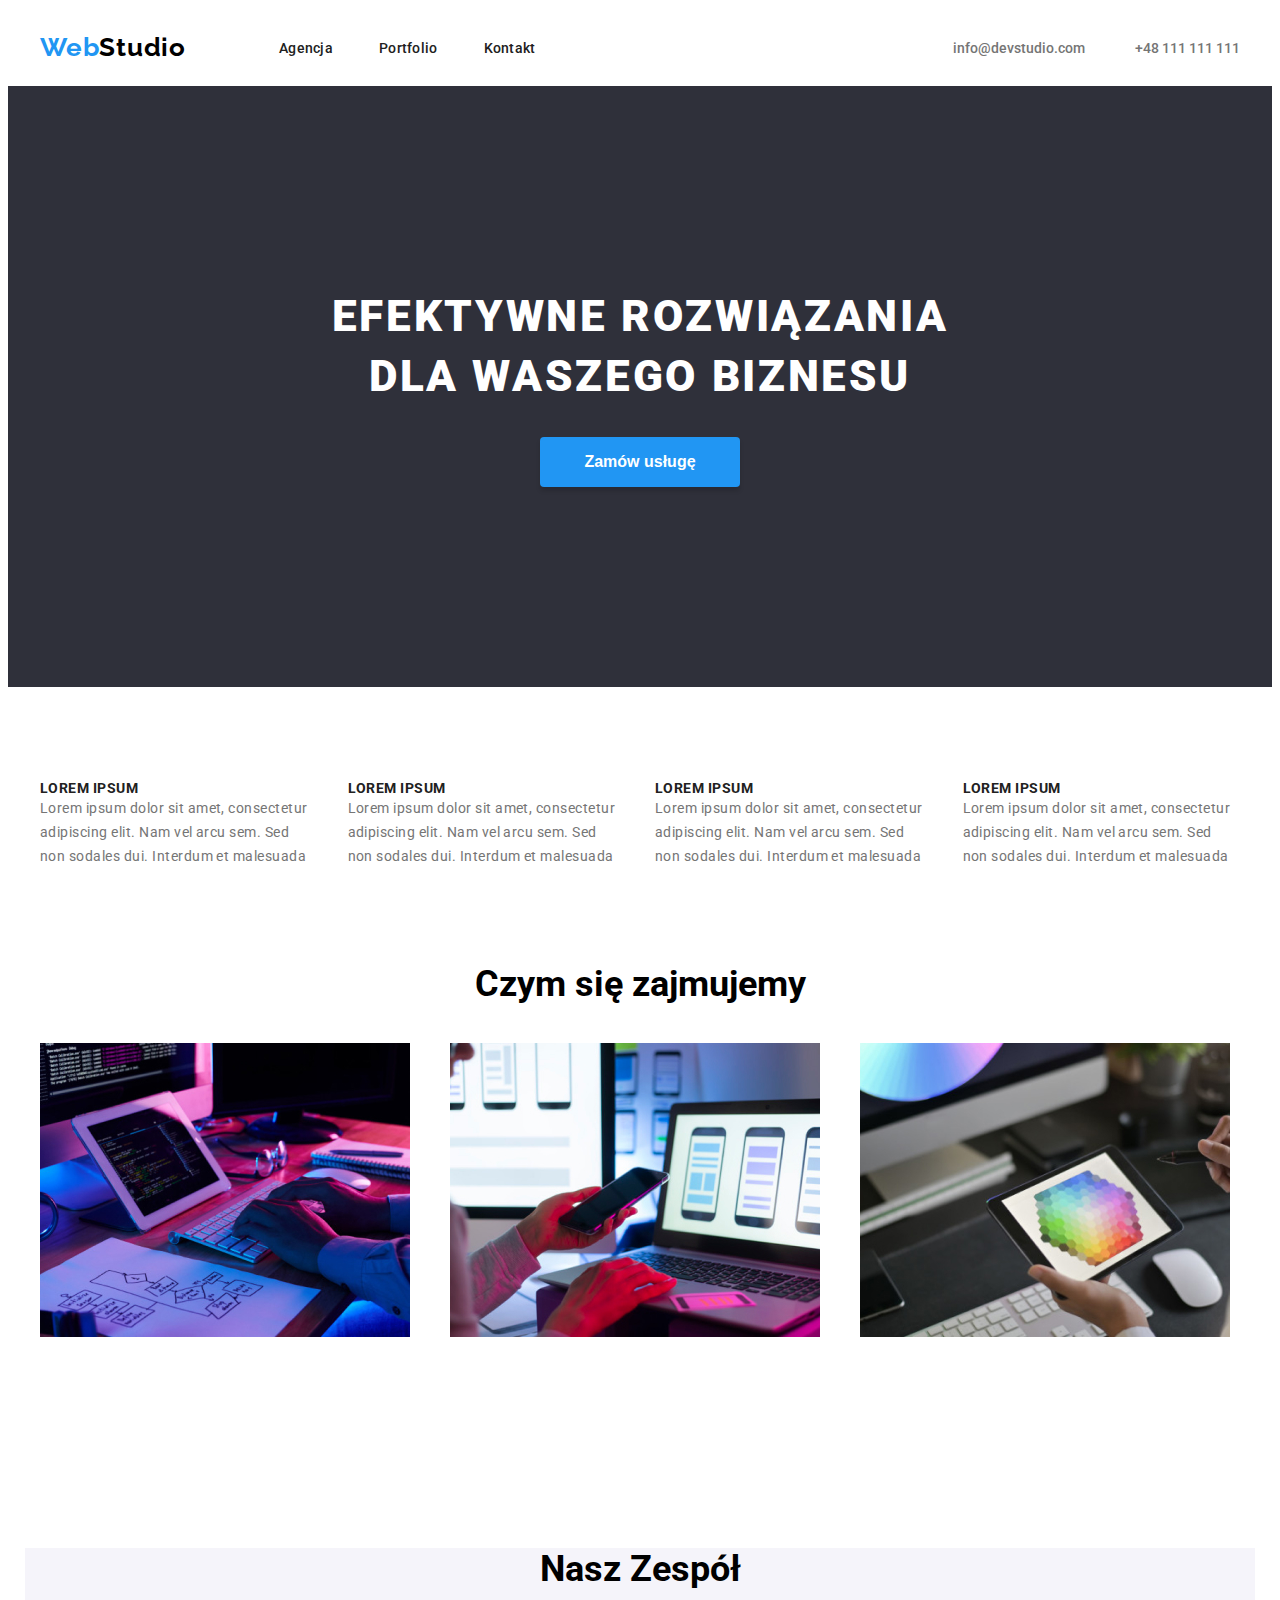
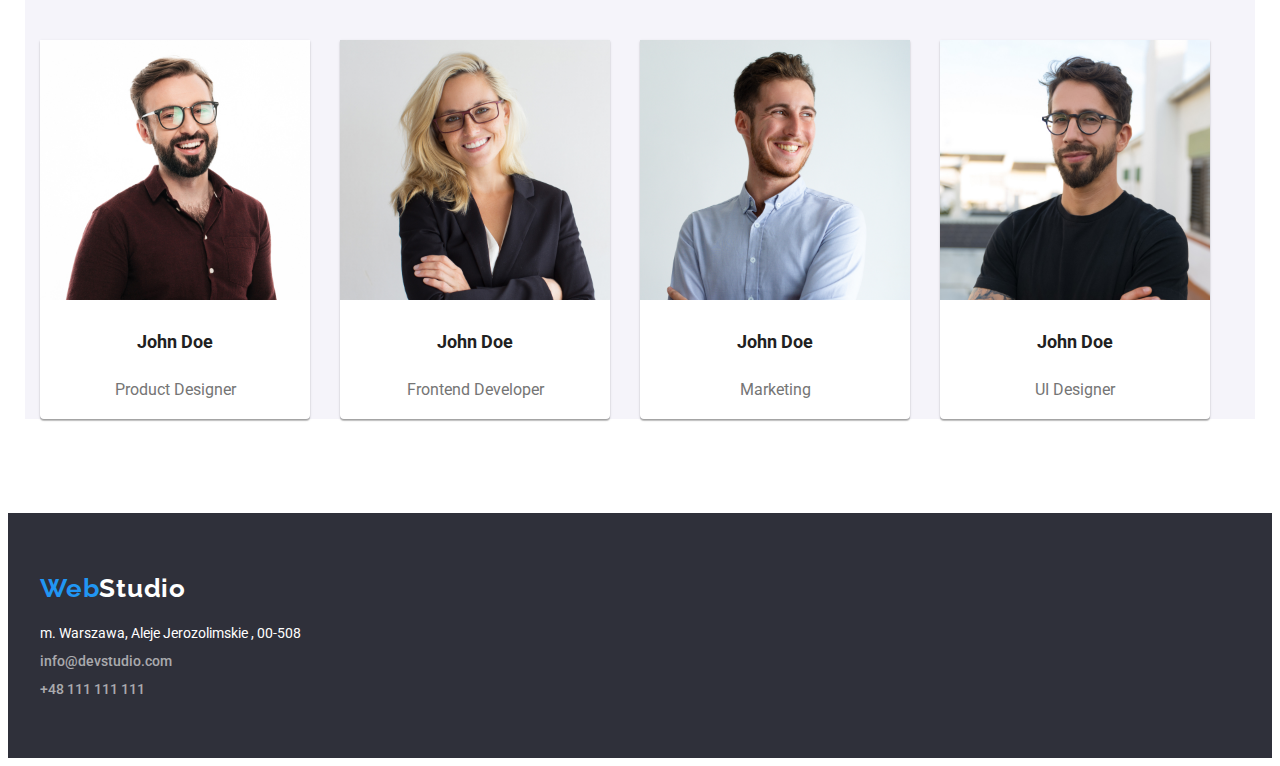
==== commit aa48d681: "Updat 30.11.2022 g.14:05" ====
--- a/index.html
+++ b/index.html
@@ -22,11 +22,12 @@
     </head>
     <body>
         <header class="header-wrapper">
-            <div class="container"> 
+            <div class="container">
                 <nav>
                     <a class="logo" href="index.html"
-                    ><span>Web</span><span class="logo-black">Studio</span></a
-                >
+                        ><span>Web</span
+                        ><span class="logo-black">Studio</span></a
+                    >
                     <ul class="navigation-list">
                         <li>
                             <a href="#">Agencja</a>
@@ -53,16 +54,10 @@
         </header>
         <main>
             <!-- HERO -->
-            <section>
-                <div class="service">
-                    <div class="container">
-                        <h1 class="main-header">
-                            EFEKTYWNE ROZWIĄZANIA
-                            <br />
-                            DLA WASZEGO BIZNESU
-                        </h1>
-                        <button type="button">Zamów usługę</button>
-                    </div>
+            <section class="section dark-bg service">
+                <div class="container">
+                    <h1>EFEKTYWNE ROZWIĄZANIA DLA WASZEGO BIZNESU</h1>
+                    <button type="button">Zamów usługę</button>
                 </div>
             </section>
             <!-- Czym się zajmujemy -->
@@ -104,110 +99,122 @@
                     </ul>
                 </div>
             </section>
-            <section class="container">
-                <h2>Czym się zajmujemy</h2>
-                <ul class="job-list">
-                    <li>
-                        <img
-                            src="img/box1.jpg"
-                            alt="Tworzenie oprogramowania dla firm"
-                            width="370"
-                            height="294"
-                        />
-                    </li>
-                    <li>
-                        <img
-                            src="img/box2.jpg"
-                            alt="Projektowanie interfejsu"
-                            width="370"
-                            height="294"
-                        />
-                    </li>
-                    <li class="img-section-list-item">
-                        <img
-                            src="img/box3.jpg"
-                            alt="Ostylowanie projektu"
-                            width="370"
-                            height="294"
-                        />
-                    </li>
-                </ul>
+            <section class="section">
+                <div class="jobs container">
+                    <h2>Czym się zajmujemy</h2>
+                    <ul class="job-list">
+                        <li>
+                            <img
+                                src="img/box1.jpg"
+                                alt="Tworzenie oprogramowania dla firm"
+                                width="370"
+                                height="294"
+                            />
+                        </li>
+                        <li>
+                            <img
+                                src="img/box2.jpg"
+                                alt="Projektowanie interfejsu"
+                                width="370"
+                                height="294"
+                            />
+                        </li>
+                        <li class="img-section-list-item">
+                            <img
+                                src="img/box3.jpg"
+                                alt="Ostylowanie projektu"
+                                width="370"
+                                height="294"
+                            />
+                        </li>
+                    </ul>
+                </div>
             </section>
             <!--Nasz zespół-->
-            <section class="container section">
-                <h2>Nasz Zespół</h2>
-                <ul class="team-list">
-                    <li>
-                        <img
-                            src="img/pd.jpg"
-                            alt="John Doe Product Designer"
-                            width="270"
-                            height="260"
-                        />
-                        <span class="img-title">John Doe</span>
-                        <span class="img-description">Product Designer</span>
-                    </li>
-                    <li>
-                        <img
-                            src="img/fd.jpg"
-                            alt="John Doe Frontend Developer"
-                            width="270"
-                            height="260"
-                        />
-                        <span class="img-title">John Doe</span>
-                        <span class="img-description">Frontend Developer</span>
-                    </li>
-                    <li>
-                        <img
-                            src="img/marketing.jpg"
-                            alt="John Doe Marketing"
-                            width="270"
-                            height="260"
-                        />
-                        <span class="img-title">John Doe</span>
-                        <span class="img-description">Marketing</span>
-                    </li>
-                    <li>
-                        <img
-                            src="img/ui.jpg"
-                            alt="John Doe UI Designer"
-                            width="270"
-                            height="260"
-                        />
-                        <span class="img-title">John Doe</span>
-                        <span class="img-description">UI Designer</span>
-                    </li>
-                </ul>
+            <section class="section">
+                <div class="team container">
+                    <h2>Nasz Zespół</h2>
+                    <ul class="team-list">
+                        <li>
+                            <img
+                                src="img/pd.jpg"
+                                alt="John Doe Product Designer"
+                                width="270"
+                                height="260"
+                            />
+                            <span class="img-title">John Doe</span>
+                            <span class="img-description"
+                                >Product Designer</span
+                            >
+                        </li>
+                        <li>
+                            <img
+                                src="img/fd.jpg"
+                                alt="John Doe Frontend Developer"
+                                width="270"
+                                height="260"
+                            />
+                            <span class="img-title">John Doe</span>
+                            <span class="img-description"
+                                >Frontend Developer</span
+                            >
+                        </li>
+                        <li>
+                            <img
+                                src="img/marketing.jpg"
+                                alt="John Doe Marketing"
+                                width="270"
+                                height="260"
+                            />
+                            <span class="img-title">John Doe</span>
+                            <span class="img-description">Marketing</span>
+                        </li>
+                        <li>
+                            <img
+                                src="img/ui.jpg"
+                                alt="John Doe UI Designer"
+                                width="270"
+                                height="260"
+                            />
+                            <span class="img-title">John Doe</span>
+                            <span class="img-description">UI Designer</span>
+                        </li>
+                    </ul>
+                </div>
             </section>
         </main>
-        <footer class="footer-container container">
-            <a class="logo" href="./index.html"
-                ><span>Web</span><span class="logo-white">Studio</span></a
-            >
-            <address>
-                <ul class="contact-list-footer">
-                    <li>
-                        <a
-                            class="contact-item-address"
-                            href="https://goo.gl/maps/UKCzapCsmyYEoZtA6"
-                            target="_blank"
-                            >m. Warszawa, Aleje Jerozolimskie , 00-508</a
-                        >
-                    </li>
-                    <li>
-                        <a
-                            class="footer-contact-item"
-                            href="mailto:info@devstudio.com"
-                            >info@devstudio.com</a
-                        >
-                    </li>
-                    <li>
-                        <a class="footer-contact-item" href="tel:48111111111"
-                            >+48 111 111 111</a
-                        >
-                    </li>
-                </ul>
-            </address>
+        <footer class="footer-wrapper dark-bg">
+            <div class="container">
+                <a class="logo" href="./index.html"
+                    ><span>Web</span><span class="logo-white">Studio</span></a
+                >
+                <address>
+                    <ul class="contact-list-footer">
+                        <li>
+                            <a
+                                class="contact-item-address"
+                                href="https://goo.gl/maps/UKCzapCsmyYEoZtA6"
+                                target="_blank"
+                                >m. Warszawa, Aleje Jerozolimskie , 00-508</a
+                            >
+                        </li>
+                        <li>
+                            <a
+                                class="footer-contact-item"
+                                href="mailto:info@devstudio.com"
+                                >info@devstudio.com</a
+                            >
+                        </li>
+                        <li>
+                            <a
+                                class="footer-contact-item"
+                                href="tel:48111111111"
+                                >+48 111 111 111</a
+                            >
+                        </li>
+                    </ul>
+                </address>
+            </div>
         </footer>
     </body>
 </html>
--- a/css/styles.css
+++ b/css/styles.css
@@ -8,45 +8,59 @@
     --footer-contact-grey: rgba(255, 255, 255, 0.6);
     --button-background: #f5f4fa;
 }
-ul, p, h1, h2, h3, h4 {
+ul,
+p,
+h1,
+h2,
+h3,
+h4 {
     margin: 0;
     padding: 0;
 }
+a {
+    text-decoration: none;
+}
+
+ul {
+    list-style: none;
+}
 body {
     font-family: 'Roboto', sans-serif;
 }
-header {
+
+.header-wrapper {
+    display: flex;
+    align-items: center;
+    padding: 24px 0px 24px;
     border-bottom: var(--footer-grey) solid 0.01px;
 }
-.header-wrapper {
-    display: flex;
-    align-items: center;
-    padding:24px 0px 25px;
-}
-.header-wrapper ul {
-    list-style: none;
+.header-wrapper > .container {
     display: flex;
     justify-content: space-between;
-    
-}
-a {
-    text-decoration: none;
-}
-
-h1 {
-    margin: 0;
-}
-
+}
+.header-wrapper > .container > nav {
+    display: flex;
+    align-items: center;
+    gap: 93px;
+}
+.header-wrapper > .container > nav > .navigation-list {
+    display: flex;
+    align-items: center;
+    gap: 46px;
+}
+.header-wrapper > .container > .header-contact-list {
+    display: flex;
+    gap: 50px;
+    align-items: center;
+}
 .container {
     width: 1200px;
     margin: 0 auto;
     padding: 0 15px;
 }
 .section {
-    padding-top: 94px;
-    padding-bottom: 94px;
-}
-
+    padding: 94px 0;
+}
 .top-header {
     display: flex;
     flex-direction: row;
@@ -56,14 +70,7 @@
     max-height: 80px;
 }
 
-.navigation-list {
-    list-style: none;
-    display: flex;
-    gap: 46px;
-    padding: 30px;
-    margin: 0px;
-}
-.navigation-list li a {
+.navigation-list > li > a {
     color: var(--grey-background);
     text-decoration: none;
     font-weight: 500;
@@ -76,14 +83,6 @@
     color: var(--blue-text);
     cursor: pointer;
 }
-.header-contact-list {
-    padding: 30px;
-    gap: 50px;
-    margin-left: auto;
-    margin-top: 0;
-    margin-right: 0;
-    margin-bottom: 0;
-}
 .header-contact-list li a {
     color: var(--light-grey);
     font-weight: 500;
@@ -102,19 +101,25 @@
     color: var(--white-background);
 }
 .logo {
-    text-align: center;
     color: var(--blue-text);
     text-decoration: none;
     font-family: 'Raleway', sans-serif;
     font-weight: 700;
     font-size: 26px;
-    line-height: 1.19;
+    line-height: 1.17;
     letter-spacing: 0.03em;
-    padding: 25px;
-}
-
-.service {
-    background: var(--footer-grey);
+}
+.dark-bg {
+    background-color: var(--footer-grey);
+}
+.service > .container {
+    display: flex;
+    flex-direction: column;
+    justify-content: center;
+    align-items: center;
+    gap: 30px;
+}
+.service h1 {
     color: var(--white-background);
     font-weight: 900;
     font-size: 44px;
@@ -123,6 +128,8 @@
     padding: 200px;
     letter-spacing: 0.06em;
     font-style: normal;
+    margin-top: 106px;
+    padding: 0 252px;
 }
 .service button {
     color: var(--white-background);
@@ -137,14 +144,14 @@
     outline: none;
     border: none;
     cursor: pointer;
-}
-
+    margin-bottom: 106px;
+}
 .category-selection {
     color: var(--grey-background);
     display: flex;
-    list-style: none;
     justify-content: center;
-    padding-bottom: 34px;
+    padding-bottom: 50px;
+    gap: 8px;
 }
 .category-select {
     background-color: var(--button-background);
@@ -155,6 +162,8 @@
     font-weight: 500;
     font-size: 16px;
     line-height: 1.62;
+    width: 121px;
+    height: 38px;
 }
 .category-select:hover,
 .category-select:focus {
@@ -181,12 +190,6 @@
 .contact-item:focus {
     color: var(--blue-text);
 }
-h2 {
-    text-align: center;
-    margin-top: 25px;
-    margin-bottom: 25px;
-}
-
 .articles-list {
     list-style: none;
     gap: 30px;
@@ -205,20 +208,31 @@
     font-size: 14px;
     line-height: 1.71;
 }
+.jobs {
+    margin-top: -94px;
+}
+.jobs > h2 {
+    font-size: 36px;
+    text-align: center;
+}
 .job-list {
     list-style: none;
     gap: 30px;
     white-space: pre-wrap;
     display: flex;
 }
+.team {
+    background-color: #f5f4fa;
+}
+.team > h2 {
+    font-size: 36px;
+    text-align: center;
+    padding-bottom: 50px;
+}
 .team-list {
-    background: #f5f4fa;
-    list-style: none;
     gap: 30px;
     display: flex;
     margin: 0 auto;
-    padding-top: 50px;
-    padding-bottom: 93px;
 }
 .team-list li {
     background: var(--white-background);
@@ -232,24 +246,20 @@
     margin: 20px;
 }
 .img-section-list {
-    list-style: none;
-    text-align: left;
     display: flex;
     flex-wrap: wrap;
-    padding: 0px;
+    gap: 27px;
 }
 .img-section-list li {
     background: #ffffff;
     border: 1px solid #eeeeee;
-    box-shadow: 0px 4px 4px rgba(0, 0, 0, 0.25);
 }
 .img-item {
-    flex-basis: calc((100% - 10px) / 3);
-    padding-bottom: 30px;
+    flex-basis: calc((100% - 60px) / 3);
 }
 .img-item span {
     display: block;
-    margin: 4px;
+    padding: 4px 24px 20px;
 }
 .img-title {
     color: var(--grey-background);
@@ -260,24 +270,27 @@
 .img-description {
     color: var(--light-grey);
 }
-.footer-container {
-    width: 1600px;
-    height: 252px;
-    background-color: var(--footer-grey);
-    padding: 60px;
-    margin: 0 auto;
-}
+
 .contact-list-footer {
-    list-style: none;
+    display: flex;
+    flex-direction: column;
     gap: 9px;
-    padding: 30px;
-}
-.contact-list-footer li {
-    margin: 9px;
-}
+}
+
 .contact-item-address {
     color: var(--white-background);
     text-decoration: none;
+    font-size: 14px;
+}
+.footer-wrapper {
+    padding: 60px 0;
+}
+.footer-wrapper > .container {
+    display: flex;
+    flex-direction: column;
+    gap: 20px;
+}
+.footer-wrapper > .container > address {
     font-style: normal;
 }
 .footer-contact-item {
